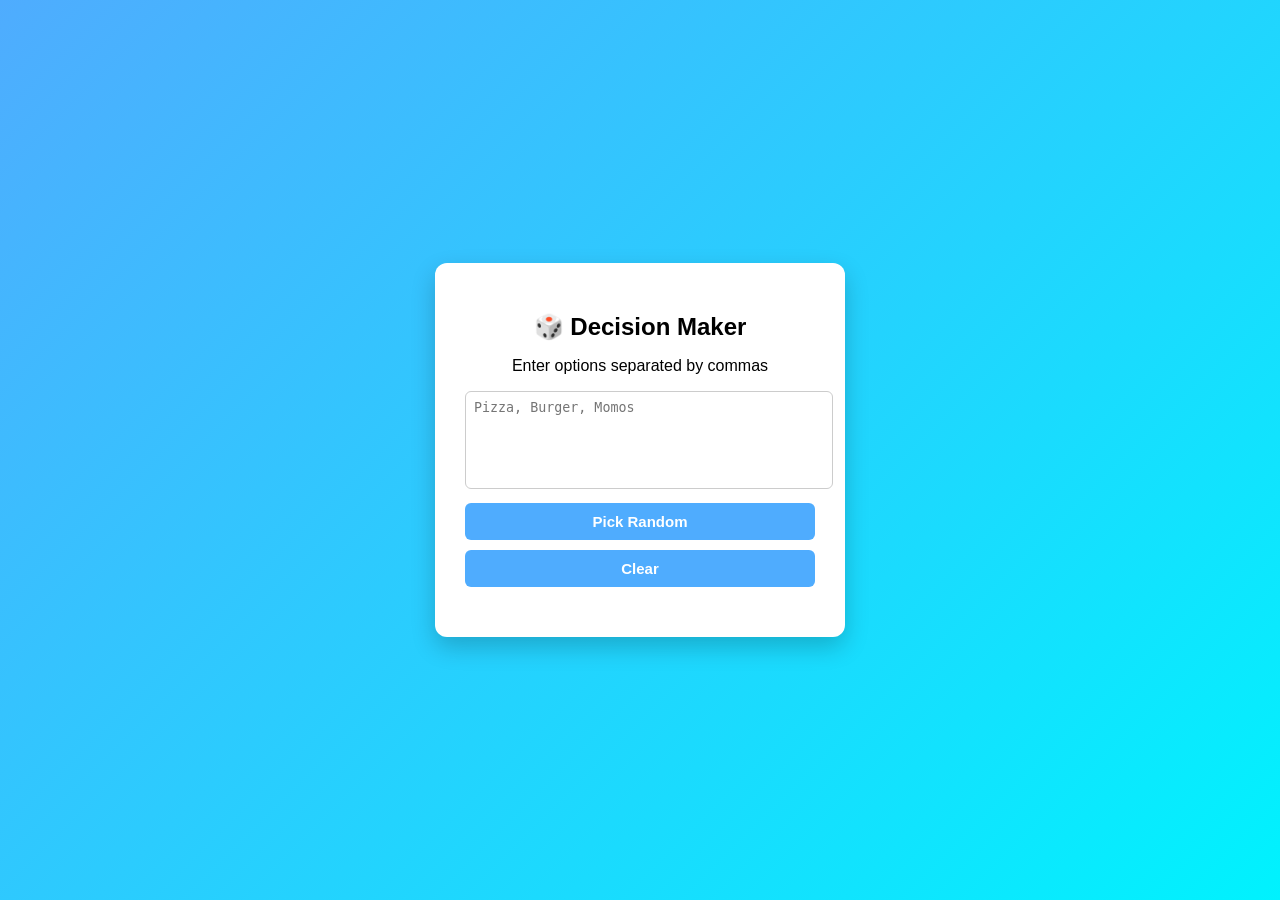
==== index.html @ b179ae19 "index.html" ====
<!DOCTYPE html>
<html>
<head>
<title>Random Decision Maker</title>

<meta name="viewport" content="width=device-width, initial-scale=1.0">

<style>
body {
    font-family: Arial, sans-serif;
    background: linear-gradient(135deg, #4facfe, #00f2fe);
    display: flex;
    justify-content: center;
    align-items: center;
    height: 100vh;
    margin: 0;
}

.container {
    background: white;
    padding: 30px;
    border-radius: 12px;
    width: 350px;
    text-align: center;
    box-shadow: 0 10px 25px rgba(0,0,0,0.2);
}

h2 {
    margin-bottom: 15px;
}

textarea {
    width: 100%;
    height: 80px;
    padding: 8px;
    resize: none;
    border-radius: 6px;
    border: 1px solid #ccc;
}

textarea:focus {
    outline: none;
    border: 2px solid #4facfe;
}

button {
    margin-top: 10px;
    padding: 10px;
    width: 100%;
    cursor: pointer;
    border: none;
    background: #4facfe;
    color: white;
    font-weight: bold;
    border-radius: 6px;
    font-size: 15px;
}

button:hover {
    background: #008cff;
}

.result {
    margin-top: 20px;
    font-size: 18px;
    font-weight: bold;
}
</style>
</head>

<body>

<div class="container">
    <h2>🎲 Decision Maker</h2>
    <p>Enter options separated by commas</p>

    <textarea id="options" placeholder="Pizza, Burger, Momos"></textarea>

    <button onclick="pickOption()">Pick Random</button>
    <button onclick="clearOptions()">Clear</button>

    <div class="result" id="result"></div>
</div>

<script>

function pickOption() {
    var input = document.getElementById("options").value;
    var resultDiv = document.getElementById("result");

    if (input.trim() === "") {
        resultDiv.innerHTML = "Please enter some options!";
        return;
    }

    var options = input.split(",")
        .map(function(item) {
            return item.trim();
        })
        .filter(function(item) {
            return item !== "";
        });

    if (options.length === 0) {
        resultDiv.innerHTML = "Enter valid options!";
        return;
    }

    var randomIndex;

    var interval = setInterval(function() {
        randomIndex = Math.floor(Math.random() * options.length);
        resultDiv.innerHTML = "Choosing: " + options[randomIndex];
    }, 100);

    setTimeout(function() {
        clearInterval(interval);
        resultDiv.innerHTML = "🎉 Selected: " + options[randomIndex];
    }, 1500);
}


function clearOptions() {
    document.getElementById("options").value = "";
    document.getElementById("result").innerHTML = "";
}


document.getElementById("options").addEventListener("keydown", function(event) {
    if (event.key === "Enter" && !event.shiftKey) {
        event.preventDefault();
        pickOption();
    }
});

</script>

</body>
</html>
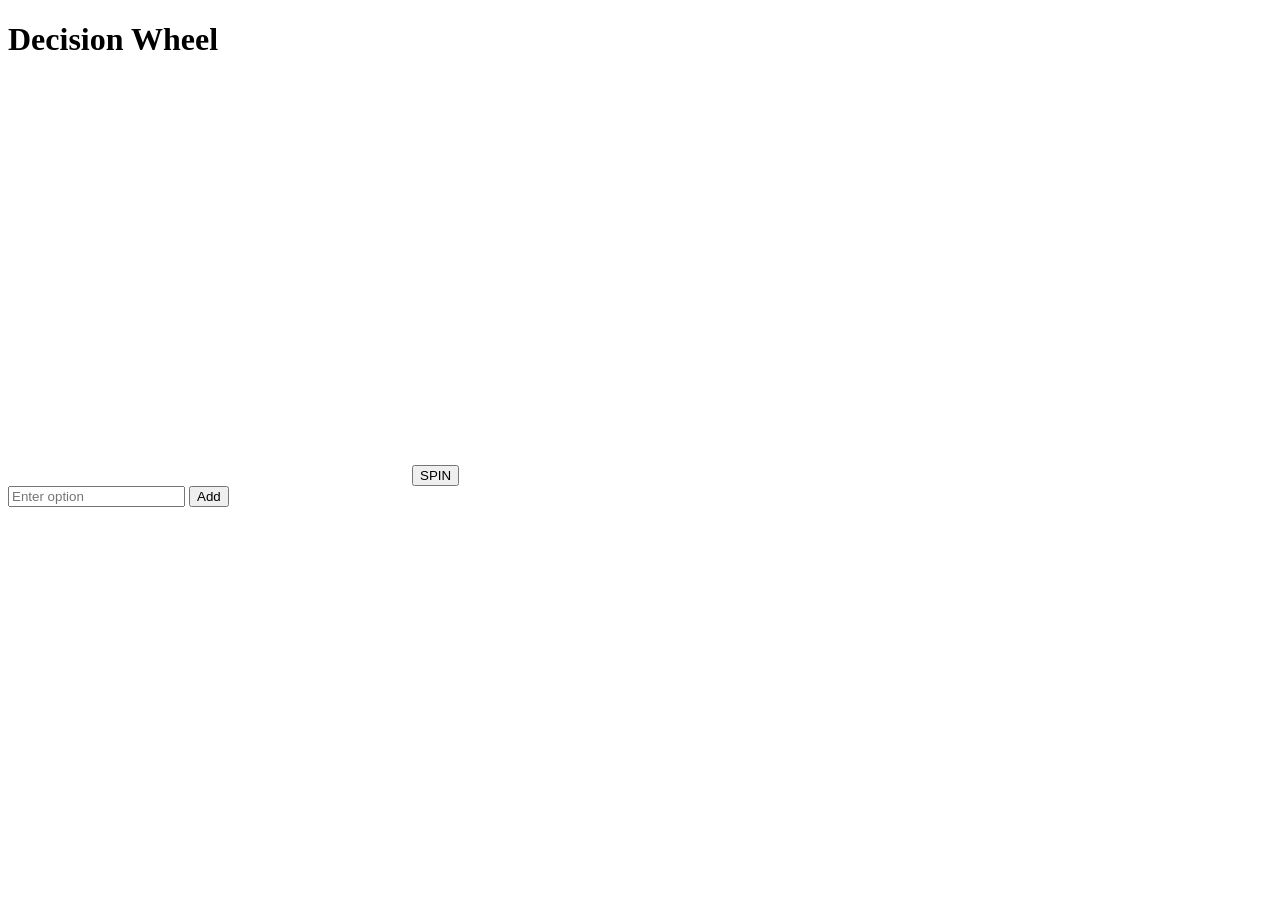
==== commit ad34f9c4: "Update index.html" ====
--- a/index.html
+++ b/index.html
@@ -1,139 +1,30 @@
 <!DOCTYPE html>
 <html>
 <head>
-<title>Random Decision Maker</title>
-
-<meta name="viewport" content="width=device-width, initial-scale=1.0">
-
-<style>
-body {
-    font-family: Arial, sans-serif;
-    background: linear-gradient(135deg, #4facfe, #00f2fe);
-    display: flex;
-    justify-content: center;
-    align-items: center;
-    height: 100vh;
-    margin: 0;
-}
-
-.container {
-    background: white;
-    padding: 30px;
-    border-radius: 12px;
-    width: 350px;
-    text-align: center;
-    box-shadow: 0 10px 25px rgba(0,0,0,0.2);
-}
-
-h2 {
-    margin-bottom: 15px;
-}
-
-textarea {
-    width: 100%;
-    height: 80px;
-    padding: 8px;
-    resize: none;
-    border-radius: 6px;
-    border: 1px solid #ccc;
-}
-
-textarea:focus {
-    outline: none;
-    border: 2px solid #4facfe;
-}
-
-button {
-    margin-top: 10px;
-    padding: 10px;
-    width: 100%;
-    cursor: pointer;
-    border: none;
-    background: #4facfe;
-    color: white;
-    font-weight: bold;
-    border-radius: 6px;
-    font-size: 15px;
-}
-
-button:hover {
-    background: #008cff;
-}
-
-.result {
-    margin-top: 20px;
-    font-size: 18px;
-    font-weight: bold;
-}
-</style>
+<title>Decision Wheel</title>
+<link rel="stylesheet" href="style.css">
 </head>
 
 <body>
 
 <div class="container">
-    <h2>🎲 Decision Maker</h2>
-    <p>Enter options separated by commas</p>
+    <h1>Decision Wheel</h1>
 
-    <textarea id="options" placeholder="Pizza, Burger, Momos"></textarea>
+    <canvas id="wheel" width="400" height="400"></canvas>
 
-    <button onclick="pickOption()">Pick Random</button>
-    <button onclick="clearOptions()">Clear</button>
+    <button id="spinBtn">SPIN</button>
 
-    <div class="result" id="result"></div>
+    <div class="input-area">
+        <input type="text" id="optionInput" placeholder="Enter option">
+        <button onclick="addOption()">Add</button>
+    </div>
+
+    <ul id="optionList"></ul>
+
+    <h2 id="result"></h2>
 </div>
 
-<script>
-
-function pickOption() {
-    var input = document.getElementById("options").value;
-    var resultDiv = document.getElementById("result");
-
-    if (input.trim() === "") {
-        resultDiv.innerHTML = "Please enter some options!";
-        return;
-    }
-
-    var options = input.split(",")
-        .map(function(item) {
-            return item.trim();
-        })
-        .filter(function(item) {
-            return item !== "";
-        });
-
-    if (options.length === 0) {
-        resultDiv.innerHTML = "Enter valid options!";
-        return;
-    }
-
-    var randomIndex;
-
-    var interval = setInterval(function() {
-        randomIndex = Math.floor(Math.random() * options.length);
-        resultDiv.innerHTML = "Choosing: " + options[randomIndex];
-    }, 100);
-
-    setTimeout(function() {
-        clearInterval(interval);
-        resultDiv.innerHTML = "🎉 Selected: " + options[randomIndex];
-    }, 1500);
-}
-
-
-function clearOptions() {
-    document.getElementById("options").value = "";
-    document.getElementById("result").innerHTML = "";
-}
-
-
-document.getElementById("options").addEventListener("keydown", function(event) {
-    if (event.key === "Enter" && !event.shiftKey) {
-        event.preventDefault();
-        pickOption();
-    }
-});
-
-</script>
+<script src="script.js"></script>
 
 </body>
 </html>
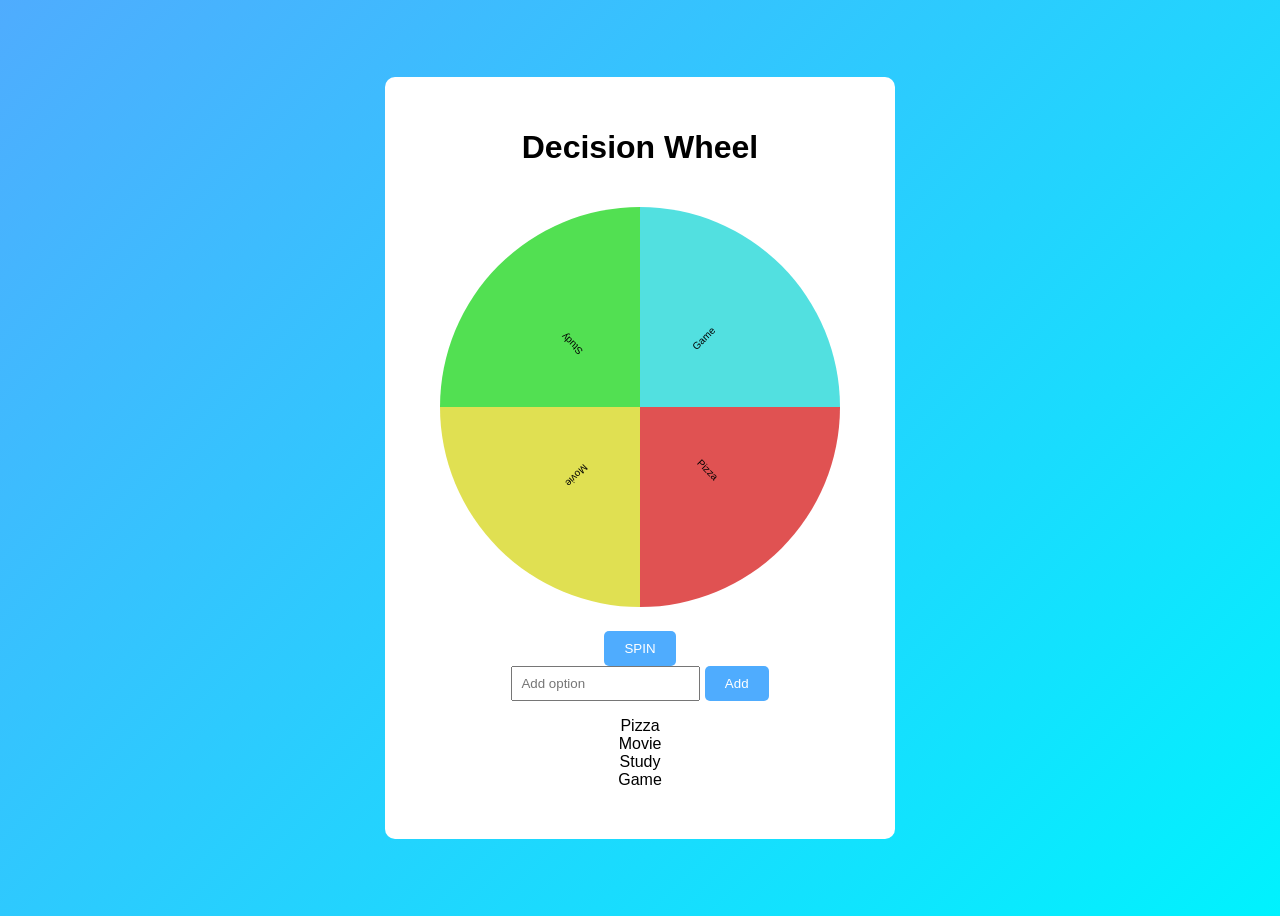
==== commit 351770d6: "Update index.html" ====
--- a/index.html
+++ b/index.html
@@ -8,20 +8,28 @@
 <body>
 
 <div class="container">
-    <h1>Decision Wheel</h1>
 
-    <canvas id="wheel" width="400" height="400"></canvas>
+<h1>Decision Wheel</h1>
 
-    <button id="spinBtn">SPIN</button>
+<div class="wheel-wrapper">
 
-    <div class="input-area">
-        <input type="text" id="optionInput" placeholder="Enter option">
-        <button onclick="addOption()">Add</button>
-    </div>
+<div class="arrow"></div>
 
-    <ul id="optionList"></ul>
+<canvas id="wheel" width="400" height="400"></canvas>
 
-    <h2 id="result"></h2>
+</div>
+
+<button id="spinBtn">SPIN</button>
+
+<div class="input-area">
+<input id="optionInput" placeholder="Add option">
+<button onclick="addOption()">Add</button>
+</div>
+
+<ul id="optionList"></ul>
+
+<h2 id="result"></h2>
+
 </div>
 
 <script src="script.js"></script>
--- a/style.css
+++ b/style.css
@@ -0,0 +1,38 @@
+body{
+    font-family: Arial;
+    background: linear-gradient(135deg,#4facfe,#00f2fe);
+    display:flex;
+    justify-content:center;
+    align-items:center;
+    height:100vh;
+}
+
+.container{
+    text-align:center;
+    background:white;
+    padding:30px;
+    border-radius:10px;
+    width:450px;
+}
+
+canvas{
+    margin:20px 0;
+}
+
+button{
+    padding:10px 20px;
+    border:none;
+    background:#4facfe;
+    color:white;
+    cursor:pointer;
+    border-radius:5px;
+}
+
+input{
+    padding:8px;
+}
+
+ul{
+    list-style:none;
+    padding:0;
+}
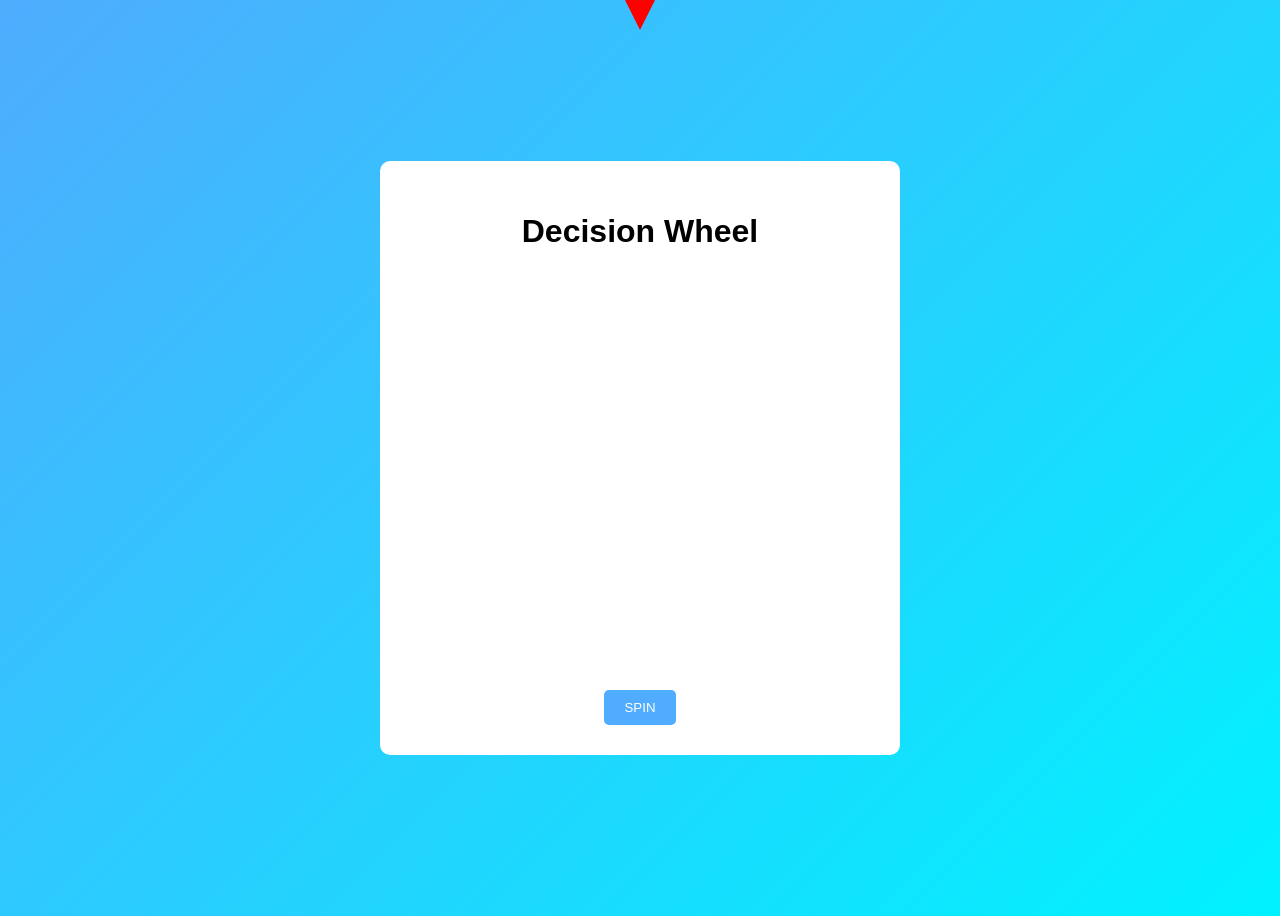
==== commit 6be18e77: "Update index.html" ====
--- a/index.html
+++ b/index.html
@@ -11,7 +11,7 @@
 
 <h1>Decision Wheel</h1>
 
-<div class="wheel-wrapper">
+<div class="wheel-container">
 
 <div class="arrow"></div>
 
@@ -21,15 +21,6 @@
 
 <button id="spinBtn">SPIN</button>
 
-<div class="input-area">
-<input id="optionInput" placeholder="Add option">
-<button onclick="addOption()">Add</button>
-</div>
-
-<ul id="optionList"></ul>
-
-<h2 id="result"></h2>
-
 </div>
 
 <script src="script.js"></script>
--- a/style.css
+++ b/style.css
@@ -1,38 +1,59 @@
 body{
-    font-family: Arial;
-    background: linear-gradient(135deg,#4facfe,#00f2fe);
-    display:flex;
-    justify-content:center;
-    align-items:center;
-    height:100vh;
+font-family: Arial;
+background: linear-gradient(135deg,#4facfe,#00f2fe);
+display:flex;
+justify-content:center;
+align-items:center;
+height:100vh;
 }
 
 .container{
-    text-align:center;
-    background:white;
-    padding:30px;
-    border-radius:10px;
-    width:450px;
+background:white;
+padding:30px;
+border-radius:10px;
+text-align:center;
+width:460px;
+}
+
+.wheel-wrapper{
+position:relative;
+width:400px;
+margin:auto;
+}
+
+.arrow{
+width:0;
+height:0;
+border-left:20px solid transparent;
+border-right:20px solid transparent;
+border-top:40px solid red;
+position:absolute;
+left:50%;
+transform:translateX(-50%);
+top:-10px;
+z-index:10;
 }
 
 canvas{
-    margin:20px 0;
+border-radius:50%;
 }
 
 button{
-    padding:10px 20px;
-    border:none;
-    background:#4facfe;
-    color:white;
-    cursor:pointer;
-    border-radius:5px;
+padding:10px 20px;
+border:none;
+background:#4facfe;
+color:white;
+border-radius:5px;
+cursor:pointer;
+margin-top:15px;
 }
 
 input{
-    padding:8px;
+padding:8px;
+margin-top:10px;
 }
 
 ul{
-    list-style:none;
-    padding:0;
+list-style:none;
+padding:0;
 }
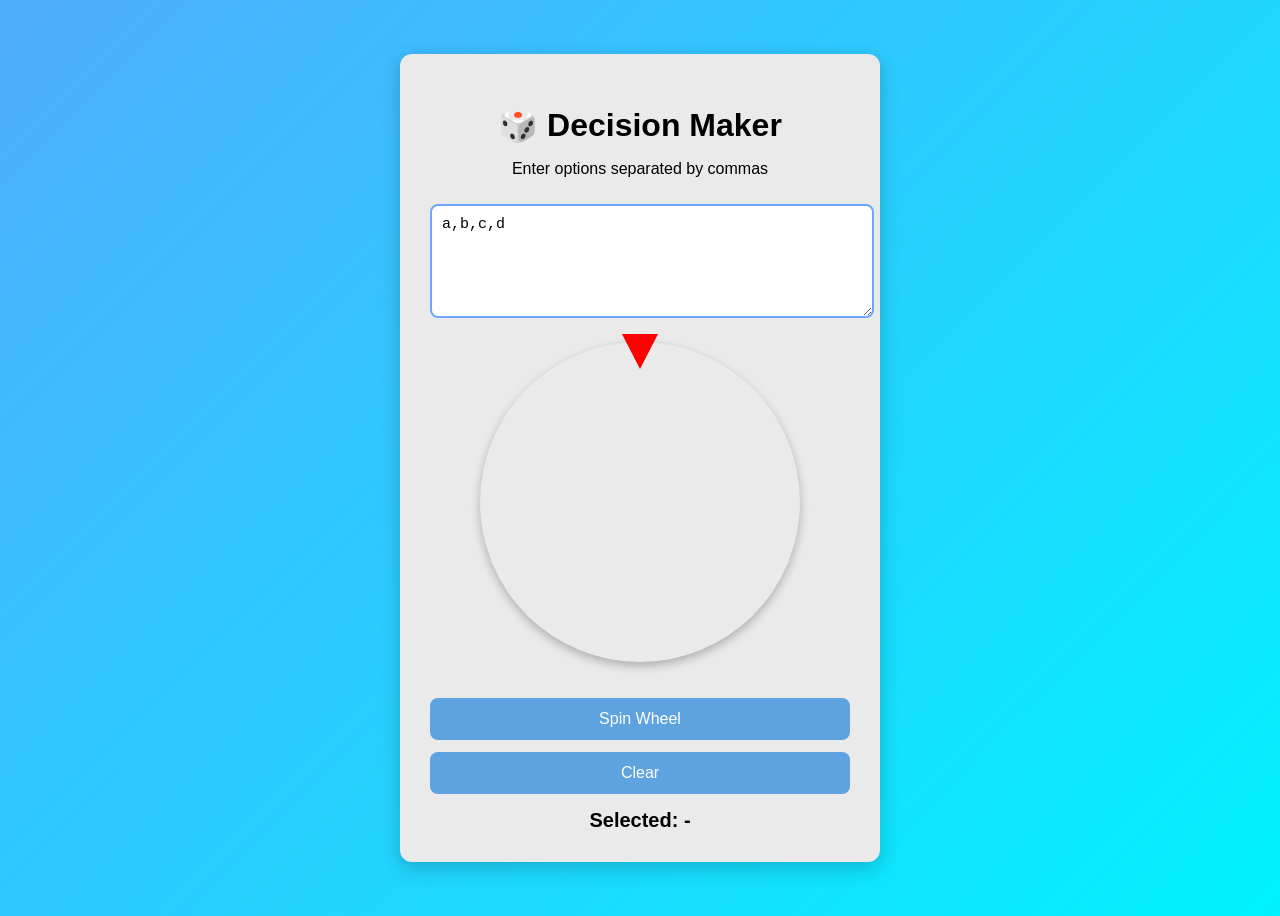
==== commit c5f781ac: "Update index.html" ====
--- a/index.html
+++ b/index.html
@@ -1,29 +1,235 @@
 <!DOCTYPE html>
 <html>
 <head>
-<title>Decision Wheel</title>
-<link rel="stylesheet" href="style.css">
+<title>Decision Maker</title>
+
+<style>
+
+body{
+font-family:Arial;
+background:linear-gradient(135deg,#4facfe,#00f2fe);
+height:100vh;
+display:flex;
+justify-content:center;
+align-items:center;
+}
+
+.container{
+background:#eaeaea;
+padding:30px;
+border-radius:12px;
+width:420px;
+text-align:center;
+box-shadow:0 6px 20px rgba(0,0,0,0.2);
+}
+
+h1{
+margin-bottom:5px;
+}
+
+textarea{
+width:100%;
+height:90px;
+border-radius:8px;
+border:2px solid #6ea8fe;
+padding:10px;
+font-size:15px;
+margin-top:10px;
+}
+
+button{
+width:100%;
+margin-top:12px;
+padding:12px;
+border:none;
+border-radius:8px;
+font-size:16px;
+background:#5fa2e0;
+color:white;
+cursor:pointer;
+}
+
+button:hover{
+background:#4a8fce;
+}
+
+.result{
+margin-top:15px;
+font-size:20px;
+font-weight:bold;
+}
+
+/* wheel */
+
+.wheel-container{
+position:relative;
+width:320px;
+margin:20px auto;
+}
+
+canvas{
+border-radius:50%;
+box-shadow:0 4px 10px rgba(0,0,0,0.25);
+}
+
+.arrow{
+width:0;
+height:0;
+border-left:18px solid transparent;
+border-right:18px solid transparent;
+border-top:35px solid red;
+position:absolute;
+left:50%;
+transform:translateX(-50%);
+top:-8px;
+z-index:5;
+}
+
+</style>
 </head>
 
 <body>
 
 <div class="container">
 
-<h1>Decision Wheel</h1>
+<h1>🎲 Decision Maker</h1>
+<p>Enter options separated by commas</p>
+
+<textarea id="optionsInput">a,b,c,d</textarea>
 
 <div class="wheel-container">
 
 <div class="arrow"></div>
 
-<canvas id="wheel" width="400" height="400"></canvas>
+<canvas id="wheel" width="320" height="320"></canvas>
 
 </div>
 
-<button id="spinBtn">SPIN</button>
+<button id="spinBtn">Spin Wheel</button>
+
+<button id="clearBtn">Clear</button>
+
+<div class="result" id="result">Selected: -</div>
 
 </div>
 
-<script src="script.js"></script>
+<script>
+
+const canvas=document.getElementById("wheel");
+const ctx=canvas.getContext("2d");
+
+let options=[];
+let rotation=0;
+let velocity=0;
+let spinning=false;
+
+function drawWheel(){
+
+ctx.clearRect(0,0,320,320);
+
+if(options.length===0) return;
+
+const arc=(Math.PI*2)/options.length;
+
+options.forEach((opt,i)=>{
+
+let angle=i*arc;
+
+ctx.beginPath();
+ctx.moveTo(160,160);
+ctx.arc(160,160,160,angle,angle+arc);
+
+ctx.fillStyle=`hsl(${i*60},70%,60%)`;
+ctx.fill();
+
+ctx.save();
+
+ctx.translate(160,160);
+ctx.rotate(angle+arc/2);
+
+ctx.fillStyle="black";
+ctx.textAlign="right";
+ctx.font="14px Arial";
+
+ctx.fillText(opt,140,5);
+
+ctx.restore();
+
+});
+
+}
+
+function spin(){
+
+if(spinning || options.length===0) return;
+
+velocity=Math.random()*40+35;
+
+spinning=true;
+
+requestAnimationFrame(animate);
+
+}
+
+function animate(){
+
+velocity*=0.97;
+
+rotation+=velocity;
+
+canvas.style.transform=`rotate(${rotation}deg)`;
+
+if(velocity>0.3){
+
+requestAnimationFrame(animate);
+
+}else{
+
+spinning=false;
+showResult();
+
+}
+
+}
+
+function showResult(){
+
+const arc=360/options.length;
+
+let deg=(rotation%360);
+
+let index=Math.floor((360-deg)/arc)%options.length;
+
+document.getElementById("result").innerText=
+"🎉 Selected: "+options[index];
+
+}
+
+document.getElementById("spinBtn").onclick=()=>{
+
+const text=document.getElementById("optionsInput").value;
+
+options=text.split(",").map(x=>x.trim()).filter(x=>x);
+
+drawWheel();
+
+spin();
+
+};
+
+document.getElementById("clearBtn").onclick=()=>{
+
+document.getElementById("optionsInput").value="";
+options=[];
+drawWheel();
+
+document.getElementById("result").innerText="Selected: -";
+
+};
+
+drawWheel();
+
+</script>
 
 </body>
 </html>
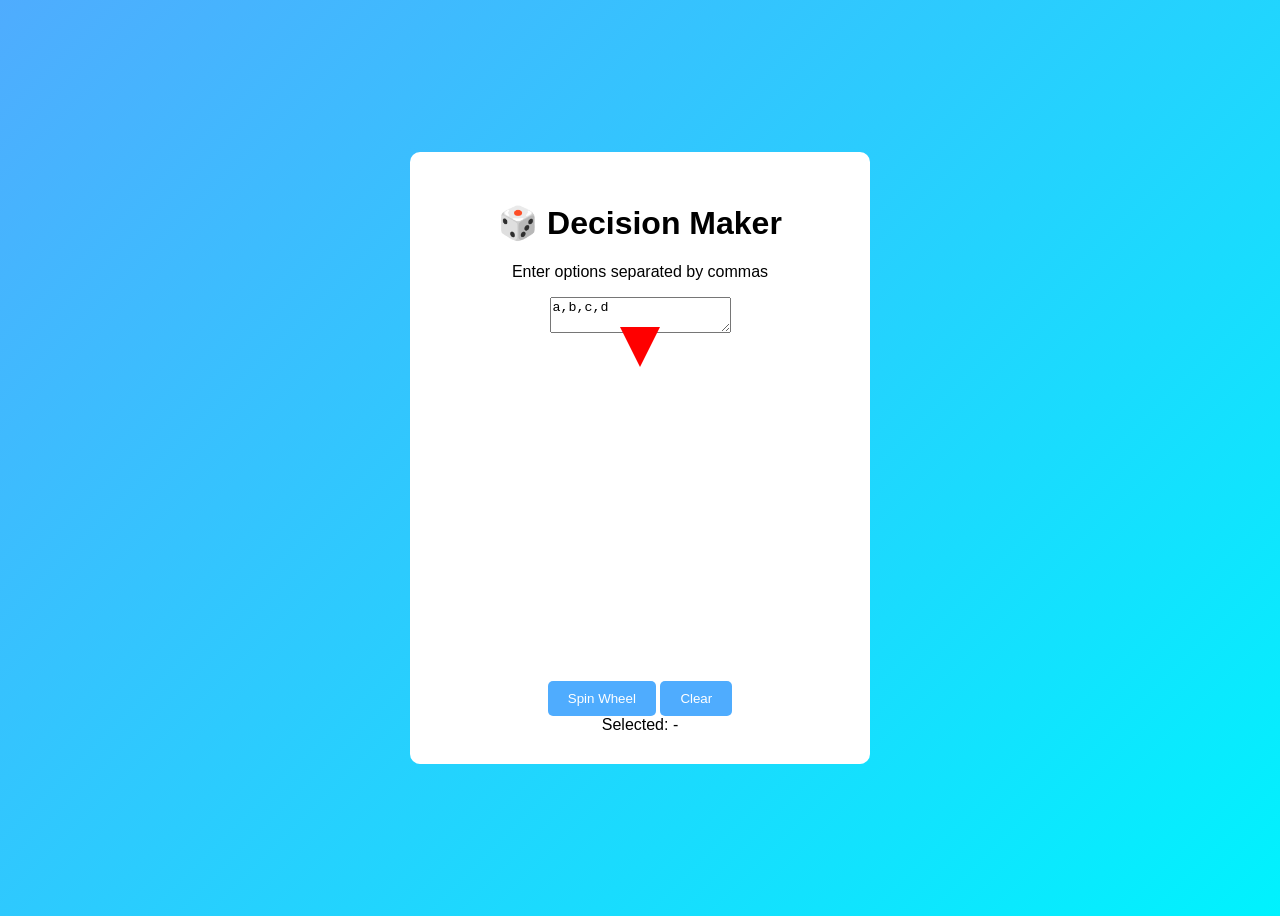
==== commit 23232aa4: "Update index.html" ====
--- a/index.html
+++ b/index.html
@@ -2,90 +2,7 @@
 <html>
 <head>
 <title>Decision Maker</title>
-
-<style>
-
-body{
-font-family:Arial;
-background:linear-gradient(135deg,#4facfe,#00f2fe);
-height:100vh;
-display:flex;
-justify-content:center;
-align-items:center;
-}
-
-.container{
-background:#eaeaea;
-padding:30px;
-border-radius:12px;
-width:420px;
-text-align:center;
-box-shadow:0 6px 20px rgba(0,0,0,0.2);
-}
-
-h1{
-margin-bottom:5px;
-}
-
-textarea{
-width:100%;
-height:90px;
-border-radius:8px;
-border:2px solid #6ea8fe;
-padding:10px;
-font-size:15px;
-margin-top:10px;
-}
-
-button{
-width:100%;
-margin-top:12px;
-padding:12px;
-border:none;
-border-radius:8px;
-font-size:16px;
-background:#5fa2e0;
-color:white;
-cursor:pointer;
-}
-
-button:hover{
-background:#4a8fce;
-}
-
-.result{
-margin-top:15px;
-font-size:20px;
-font-weight:bold;
-}
-
-/* wheel */
-
-.wheel-container{
-position:relative;
-width:320px;
-margin:20px auto;
-}
-
-canvas{
-border-radius:50%;
-box-shadow:0 4px 10px rgba(0,0,0,0.25);
-}
-
-.arrow{
-width:0;
-height:0;
-border-left:18px solid transparent;
-border-right:18px solid transparent;
-border-top:35px solid red;
-position:absolute;
-left:50%;
-transform:translateX(-50%);
-top:-8px;
-z-index:5;
-}
-
-</style>
+<link rel="stylesheet" href="style.css">
 </head>
 
 <body>
@@ -106,130 +23,13 @@
 </div>
 
 <button id="spinBtn">Spin Wheel</button>
-
 <button id="clearBtn">Clear</button>
 
 <div class="result" id="result">Selected: -</div>
 
 </div>
 
-<script>
-
-const canvas=document.getElementById("wheel");
-const ctx=canvas.getContext("2d");
-
-let options=[];
-let rotation=0;
-let velocity=0;
-let spinning=false;
-
-function drawWheel(){
-
-ctx.clearRect(0,0,320,320);
-
-if(options.length===0) return;
-
-const arc=(Math.PI*2)/options.length;
-
-options.forEach((opt,i)=>{
-
-let angle=i*arc;
-
-ctx.beginPath();
-ctx.moveTo(160,160);
-ctx.arc(160,160,160,angle,angle+arc);
-
-ctx.fillStyle=`hsl(${i*60},70%,60%)`;
-ctx.fill();
-
-ctx.save();
-
-ctx.translate(160,160);
-ctx.rotate(angle+arc/2);
-
-ctx.fillStyle="black";
-ctx.textAlign="right";
-ctx.font="14px Arial";
-
-ctx.fillText(opt,140,5);
-
-ctx.restore();
-
-});
-
-}
-
-function spin(){
-
-if(spinning || options.length===0) return;
-
-velocity=Math.random()*40+35;
-
-spinning=true;
-
-requestAnimationFrame(animate);
-
-}
-
-function animate(){
-
-velocity*=0.97;
-
-rotation+=velocity;
-
-canvas.style.transform=`rotate(${rotation}deg)`;
-
-if(velocity>0.3){
-
-requestAnimationFrame(animate);
-
-}else{
-
-spinning=false;
-showResult();
-
-}
-
-}
-
-function showResult(){
-
-const arc=360/options.length;
-
-let deg=(rotation%360);
-
-let index=Math.floor((360-deg)/arc)%options.length;
-
-document.getElementById("result").innerText=
-"🎉 Selected: "+options[index];
-
-}
-
-document.getElementById("spinBtn").onclick=()=>{
-
-const text=document.getElementById("optionsInput").value;
-
-options=text.split(",").map(x=>x.trim()).filter(x=>x);
-
-drawWheel();
-
-spin();
-
-};
-
-document.getElementById("clearBtn").onclick=()=>{
-
-document.getElementById("optionsInput").value="";
-options=[];
-drawWheel();
-
-document.getElementById("result").innerText="Selected: -";
-
-};
-
-drawWheel();
-
-</script>
+<script src="script.js"></script>
 
 </body>
 </html>
--- a/style.css
+++ b/style.css
@@ -0,0 +1,49 @@
+body{
+font-family: Arial;
+background: linear-gradient(135deg,#4facfe,#00f2fe);
+display:flex;
+justify-content:center;
+align-items:center;
+height:100vh;
+}
+
+.container{
+background:white;
+padding:30px;
+border-radius:10px;
+text-align:center;
+}
+
+.wheel-container{
+position:relative;
+width:400px;
+margin:auto;
+}
+
+canvas{
+border-radius:50%;
+transition: transform 0.1s linear;
+}
+
+.arrow{
+width:0;
+height:0;
+border-left:20px solid transparent;
+border-right:20px solid transparent;
+border-top:40px solid red;
+position:absolute;
+left:50%;
+transform:translateX(-50%);
+top:-10px;
+z-index:10;
+}
+
+button{
+margin-top:20px;
+padding:10px 20px;
+background:#4facfe;
+color:white;
+border:none;
+border-radius:5px;
+cursor:pointer;
+}
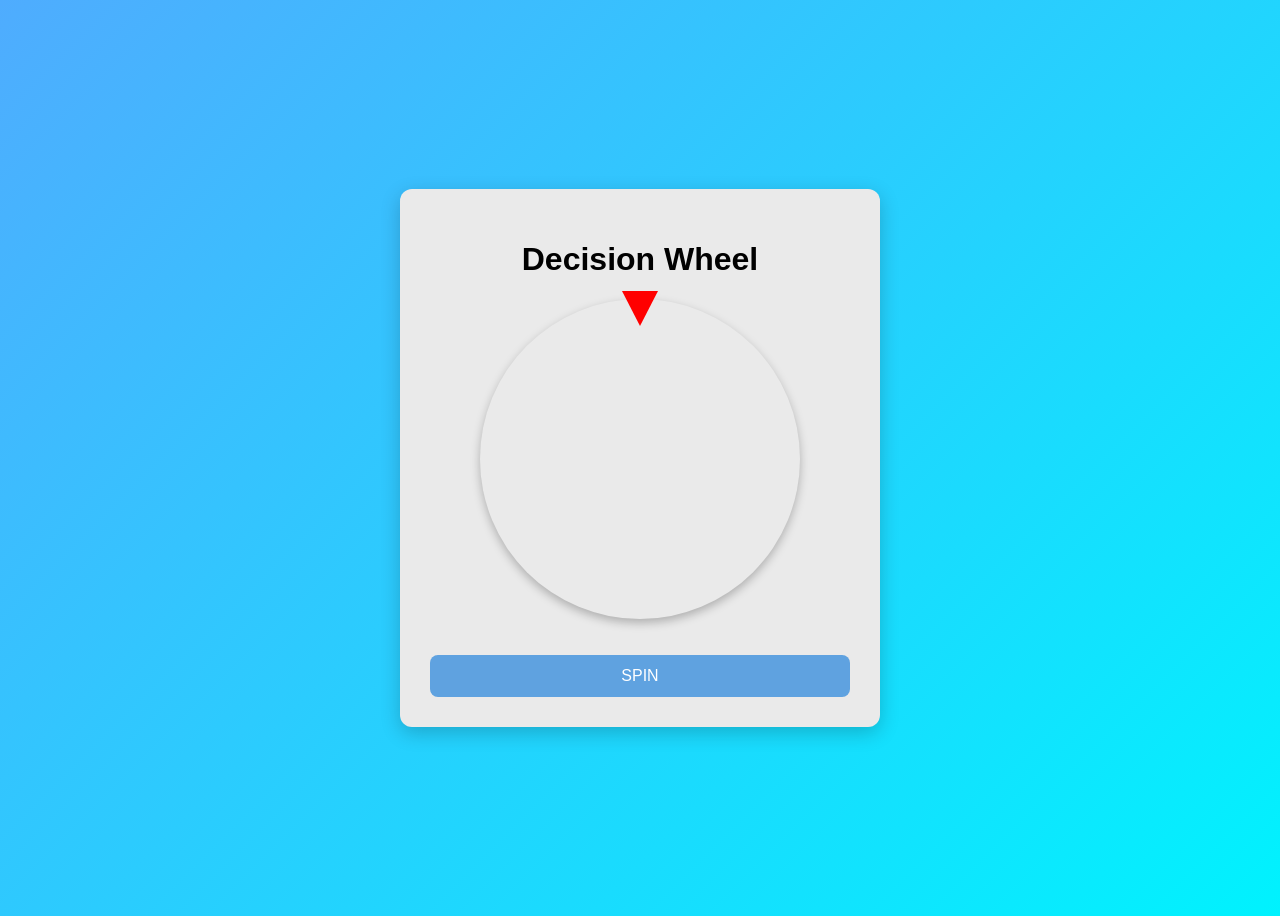
==== commit c0fe4068: "Update index.html" ====
--- a/index.html
+++ b/index.html
@@ -1,7 +1,7 @@
 <!DOCTYPE html>
 <html>
 <head>
-<title>Decision Maker</title>
+<title>Decision Wheel</title>
 <link rel="stylesheet" href="style.css">
 </head>
 
@@ -9,10 +9,7 @@
 
 <div class="container">
 
-<h1>🎲 Decision Maker</h1>
-<p>Enter options separated by commas</p>
-
-<textarea id="optionsInput">a,b,c,d</textarea>
+<h1>Decision Wheel</h1>
 
 <div class="wheel-container">
 
@@ -22,10 +19,7 @@
 
 </div>
 
-<button id="spinBtn">Spin Wheel</button>
-<button id="clearBtn">Clear</button>
-
-<div class="result" id="result">Selected: -</div>
+<button id="spinBtn">SPIN</button>
 
 </div>
 
--- a/style.css
+++ b/style.css
@@ -1,49 +1,73 @@
 body{
-font-family: Arial;
-background: linear-gradient(135deg,#4facfe,#00f2fe);
+font-family:Arial;
+background:linear-gradient(135deg,#4facfe,#00f2fe);
+height:100vh;
 display:flex;
 justify-content:center;
 align-items:center;
-height:100vh;
 }
 
 .container{
-background:white;
+background:#eaeaea;
 padding:30px;
-border-radius:10px;
+border-radius:12px;
+width:420px;
 text-align:center;
+box-shadow:0 6px 20px rgba(0,0,0,0.2);
+}
+
+textarea{
+width:100%;
+height:90px;
+border-radius:8px;
+border:2px solid #6ea8fe;
+padding:10px;
+font-size:15px;
+margin-top:10px;
+}
+
+button{
+width:100%;
+margin-top:12px;
+padding:12px;
+border:none;
+border-radius:8px;
+font-size:16px;
+background:#5fa2e0;
+color:white;
+cursor:pointer;
+}
+
+button:hover{
+background:#4a8fce;
+}
+
+.result{
+margin-top:15px;
+font-size:20px;
+font-weight:bold;
 }
 
 .wheel-container{
 position:relative;
-width:400px;
-margin:auto;
+width:320px;
+margin:20px auto;
 }
 
 canvas{
 border-radius:50%;
-transition: transform 0.1s linear;
+box-shadow:0 4px 10px rgba(0,0,0,0.25);
 }
 
 .arrow{
 width:0;
 height:0;
-border-left:20px solid transparent;
-border-right:20px solid transparent;
-border-top:40px solid red;
+border-left:18px solid transparent;
+border-right:18px solid transparent;
+border-top:35px solid red;
 position:absolute;
 left:50%;
 transform:translateX(-50%);
-top:-10px;
-z-index:10;
+top:-8px;
+z-index:5;
 }
-
-button{
-margin-top:20px;
-padding:10px 20px;
-background:#4facfe;
-color:white;
-border:none;
-border-radius:5px;
-cursor:pointer;
-}
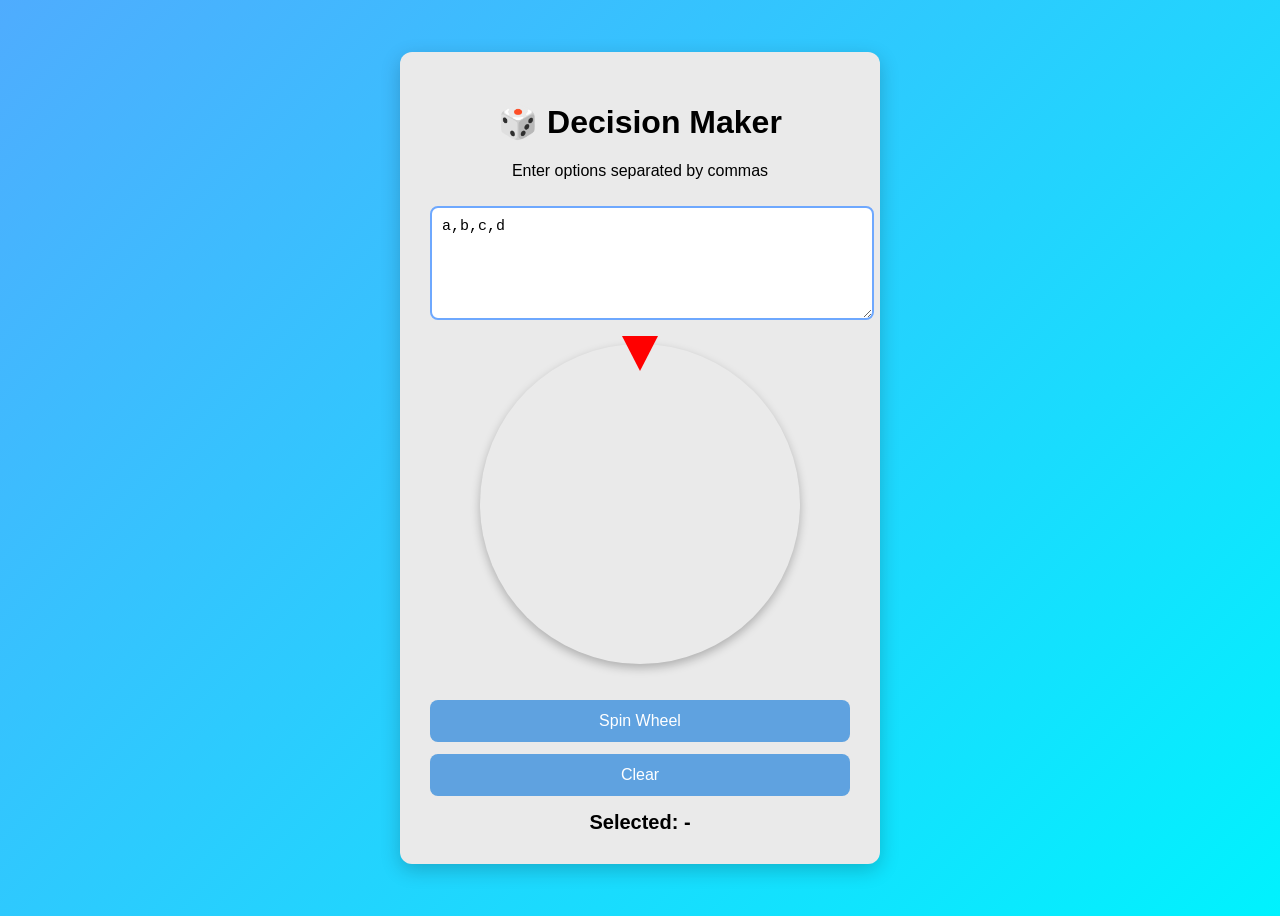
==== commit 60aebd10: "Update index.html" ====
--- a/index.html
+++ b/index.html
@@ -1,7 +1,7 @@
 <!DOCTYPE html>
 <html>
 <head>
-<title>Decision Wheel</title>
+<title>Decision Maker</title>
 <link rel="stylesheet" href="style.css">
 </head>
 
@@ -9,7 +9,10 @@
 
 <div class="container">
 
-<h1>Decision Wheel</h1>
+<h1>🎲 Decision Maker</h1>
+<p>Enter options separated by commas</p>
+
+<textarea id="optionsInput">a,b,c,d</textarea>
 
 <div class="wheel-container">
 
@@ -19,7 +22,10 @@
 
 </div>
 
-<button id="spinBtn">SPIN</button>
+<button id="spinBtn">Spin Wheel</button>
+<button id="clearBtn">Clear</button>
+
+<div class="result" id="result">Selected: -</div>
 
 </div>
 
